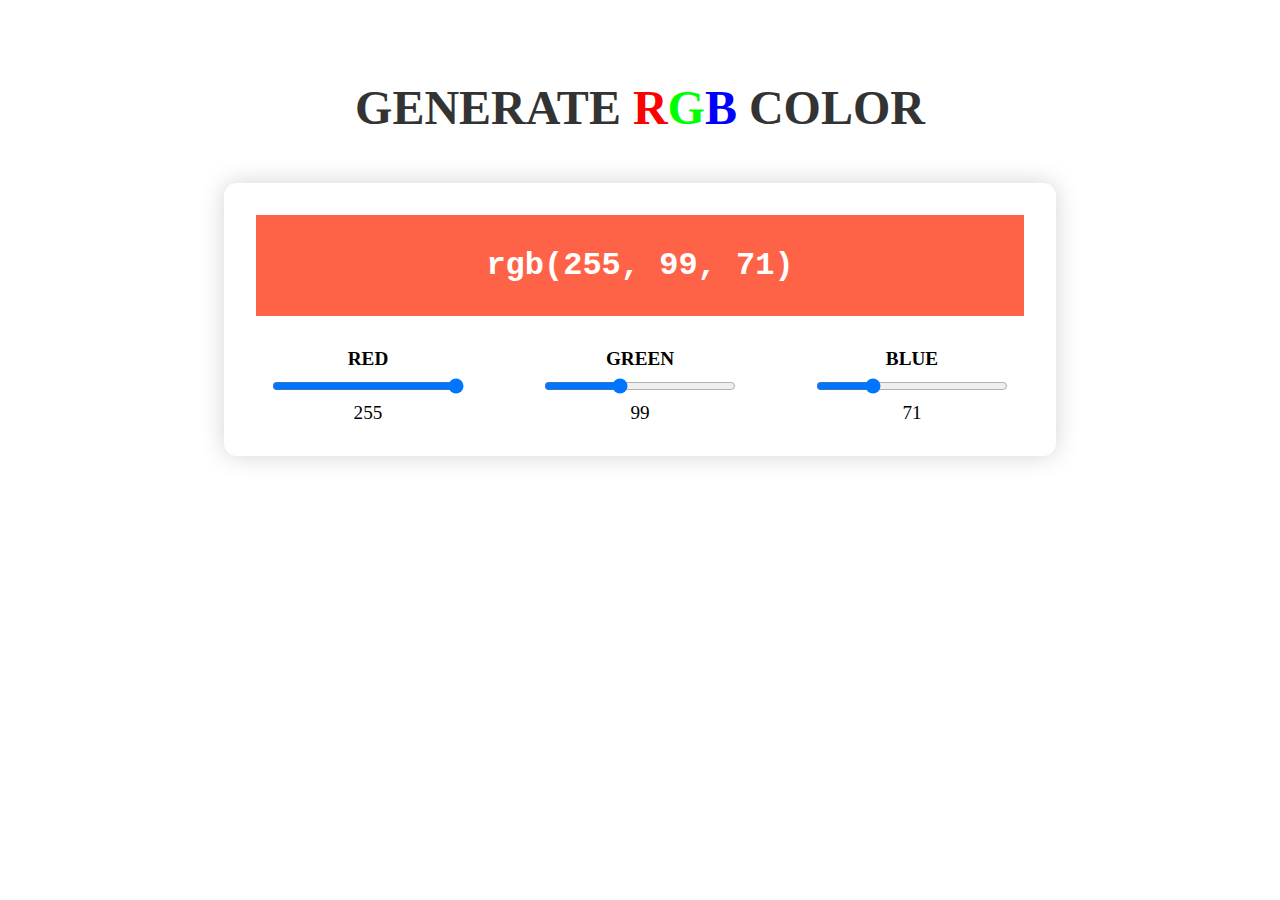
==== index.html @ 210ad73e "Almost complete" ====
<!DOCTYPE html>
<html lang="en">
  <head>
    <meta charset="UTF-8" />
    <meta name="viewport" content="width=device-width, initial-scale=1.0" />
    <title>Generate RGB Color</title>
    <link rel="shortcut icon" href="./images/rgb.png" type="image/x-icon" />
    <link rel="stylesheet" href="style.css" />
  </head>
  <body>
    <header>
      <h1>
        Generate <span class="red">R</span><span class="green">G</span
        ><span class="blue">B</span> Color
      </h1>
    </header>

    <main>
      <section class="container">
        <h1 id="RGBHeading">rgba(255, 99, 71)</h1>

        <div class="controllers">
          <div>
            <p>RED</p>
            <input type="range" max="255" name="red" value="255" />
            <p>255</p>
          </div>

          <div>
            <p>GREEN</p>
            <input type="range" max="255" name="green" value="99" />
            <p>255</p>
          </div>

          <div>
            <p>BLUE</p>
            <input type="range" max="255" name="blue" value="71" />
            <p>255</p>
          </div>
        </div>
      </section>
    </main>

    <script src="./app.js"></script>
  </body>
</html>
---- style.css ----
* {
  margin: 0;
  padding: 0;
  box-sizing: border-box;
}

body {
  background-color: #fff;
}

header {
  margin-block: 5rem 3rem;
}

header > h1 {
  text-align: center;
  color: #333;
  text-transform: uppercase;
  font-size: 3rem;
}

header > h1 > span.red {
  color: red;
}
header > h1 > span.green {
  color: rgb(0, 255, 0);
}
header > h1 > span.blue {
  color: blue;
}
.container {
  width: fit-content;
  background-color: #fff;
  box-shadow: 0 0 25px lightgray;
  border-radius: 0.8rem;
  padding: 2rem;
  margin-inline: auto;
}

.container > h1 {
  background-color: dodgerblue;
  padding: 2rem;
  display: flex;
  justify-content: center;
  align-items: center;
  color: #fff;
  font-family: Consolas, "Courier New", Courier, monospace;
}

.controllers {
  margin-top: 2rem;
  display: flex;
  justify-content: space-between;
  align-items: center;
  gap: 3rem;
}

.controllers > div {
  padding-inline: 1rem;
  text-align: center;
}

.controllers div p {
  font-size: 1.2rem;
}

.controllers > div > p:first-child {
  font-weight: 600;
}
.controllers > div > p:last-child {
  font-weight: 500;
}

.controllers > div > input[type="range"] {
  width: 12rem;
  margin-block: 0.5rem;
}
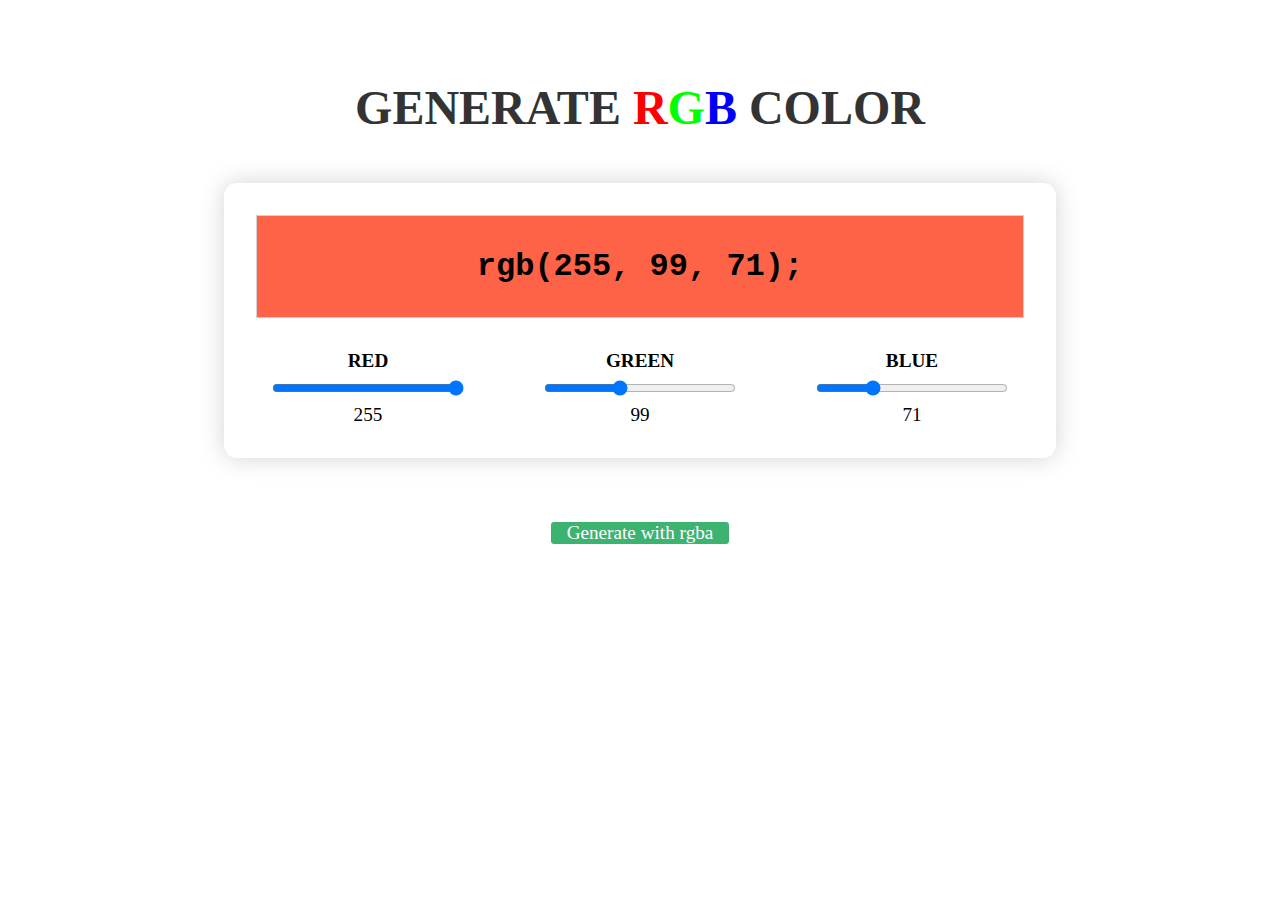
==== commit 911e9644: "Added Alpha channel like rgba(10, 20, 50, 0.5)" ====
--- a/index.html
+++ b/index.html
@@ -4,8 +4,12 @@
     <meta charset="UTF-8" />
     <meta name="viewport" content="width=device-width, initial-scale=1.0" />
     <title>Generate RGB Color</title>
-    <link rel="shortcut icon" href="./images/rgb.png" type="image/x-icon" />
-    <link rel="stylesheet" href="style.css" />
+    <link
+      rel="shortcut icon"
+      href="./assets/images/rgb.png"
+      type="image/x-icon"
+    />
+    <link rel="stylesheet" href="./assets/css/style.css" />
   </head>
   <body>
     <header>
@@ -39,8 +43,12 @@
           </div>
         </div>
       </section>
+
+      <footer>
+        <a href="./assets/pages/rgba.html">Generate with rgba</a>
+      </footer>
     </main>
 
-    <script src="./app.js"></script>
+    <script src="./assets/scripts/app.js"></script>
   </body>
 </html>
--- a/assets/css/style.css
+++ b/assets/css/style.css
@@ -0,0 +1,121 @@
+* {
+  margin: 0;
+  padding: 0;
+  box-sizing: border-box;
+}
+
+body {
+  background-color: #fff;
+  padding-inline: 1rem;
+}
+
+header {
+  margin-block: 5rem 3rem;
+}
+
+header > h1 {
+  text-align: center;
+  color: #333;
+  text-transform: uppercase;
+  font-size: 3rem;
+}
+
+header > h1 > span.red {
+  color: red;
+}
+header > h1 > span.green {
+  color: rgb(0, 255, 0);
+}
+header > h1 > span.blue {
+  color: blue;
+}
+.container {
+  width: fit-content;
+  background-color: #fff;
+  box-shadow: 0 0 25px lightgray;
+  border-radius: 0.8rem;
+  padding: 2rem;
+  margin-inline: auto;
+  margin-bottom: 1rem;
+}
+
+.container > h1 {
+  background-color: dodgerblue;
+  padding: 2rem;
+  display: flex;
+  justify-content: center;
+  align-items: center;
+  color: #fff;
+  font-family: Consolas, "Courier New", Courier, monospace;
+  border: 1px solid lightgray;
+}
+
+.controllers {
+  margin-top: 2rem;
+  display: flex;
+  justify-content: center;
+  align-items: center;
+  gap: 3rem;
+  flex-wrap: wrap;
+}
+
+.controllers > div {
+  padding-inline: 1rem;
+  text-align: center;
+}
+
+.controllers div p {
+  font-size: 1.2rem;
+}
+
+.controllers > div > p:first-child {
+  font-weight: 600;
+}
+.controllers > div > p:last-child {
+  font-weight: 500;
+}
+
+.controllers > div > input[type="range"] {
+  width: 12rem;
+  margin-block: 0.5rem;
+}
+
+footer {
+  display: flex;
+  justify-content: center;
+  align-items: center;
+  margin-top: 4rem;
+}
+
+footer > a {
+  font-size: 1.2rem;
+  font-weight: 500;
+  background-color: mediumseagreen;
+  padding-inline: 1rem;
+  border-radius: 0.2rem;
+  color: #fff;
+  text-decoration: none;
+  transition: background-color 0.2s ease-in;
+}
+
+footer > a:hover {
+  background-color: dodgerblue;
+}
+
+@media screen and (max-width: 480px) {
+  header {
+    margin-block: 2rem;
+  }
+  .container > h1 {
+    font-size: 1.2rem;
+  }
+
+  .controllers {
+    gap: 1rem;
+  }
+
+  .controllers > div:not(:last-child) {
+    border-bottom: 1px solid lightgray;
+    flex: 1;
+  }
+}
